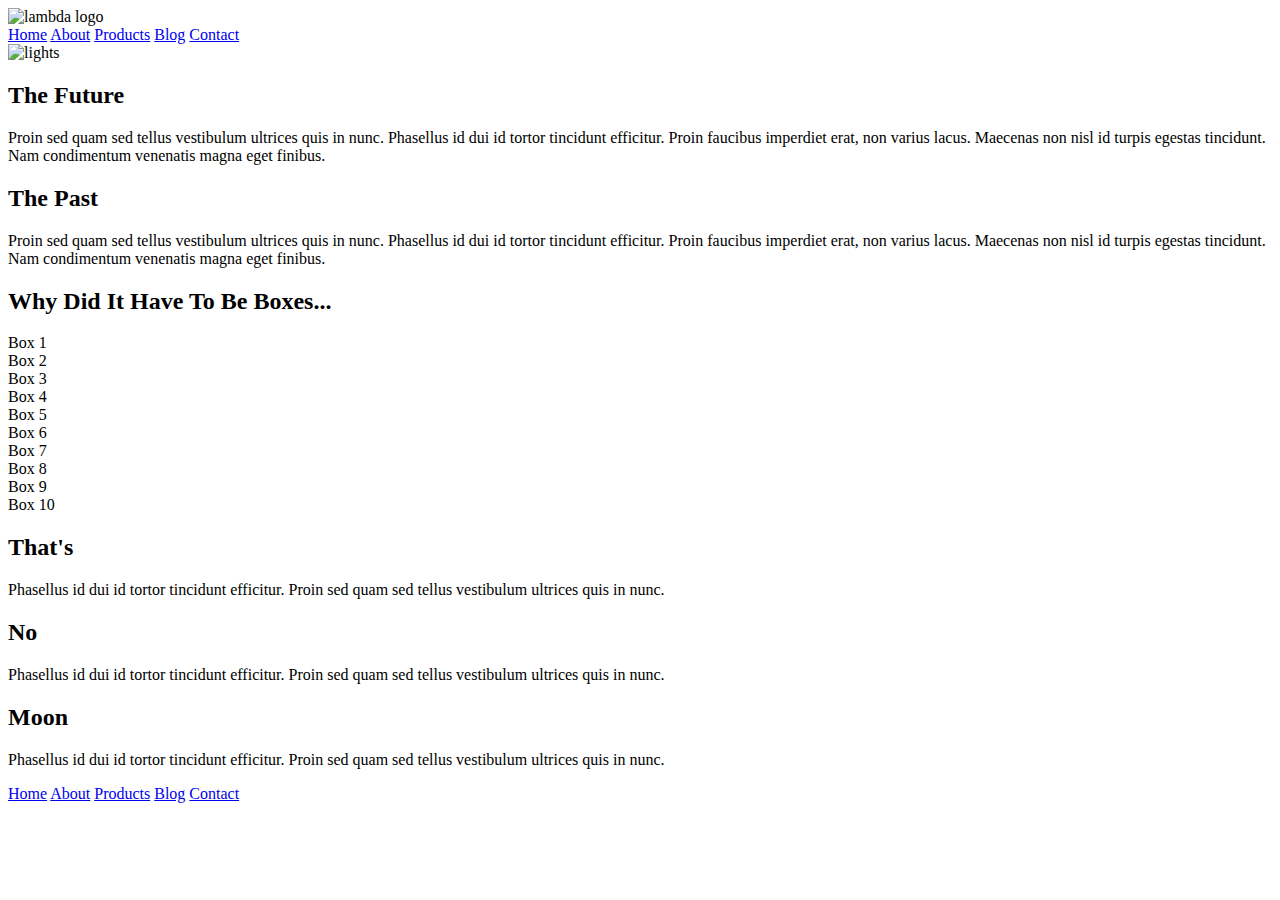
==== index.html @ 64aff48f "formatted HTML for page header, including: Lambda logo, nav bar, and header image." ====
<!doctype html>

<html lang="en">
<head>
  <meta charset="utf-8">

  <title>Sprint Challenge - Home</title>

  <link href="https://fonts.googleapis.com/css?family=Roboto|Rubik" rel="stylesheet">
  <link rel="stylesheet" href="css/index.css">

</head>

<body>
    <header>
        <img class="logo" src="img/lambda-black.png" alt="lambda logo">
        <nav>
            <a href="index.html">Home</a>
            <a href="about.html">About</a>
            <a href="##">Products</a>
            <a href="##">Blog</a>
            <a href="##">Contact</a>
        </nav>
        <div class="head image">
            <img src="img/jumbo.jpg" alt="lights">
        </div>
    </header>
    <div class="container">
   
        <section class="top-content">
            <div class="text-container">
                <h2>The Future</h2>
                <p>Proin sed quam sed tellus vestibulum ultrices quis in nunc. Phasellus id dui id tortor tincidunt efficitur. Proin faucibus imperdiet erat, non varius lacus. Maecenas non nisl id turpis egestas tincidunt. Nam condimentum venenatis magna eget finibus.</p>
            </div>
            <div class="text-container">
                <h2>The Past</h2>
                <p>Proin sed quam sed tellus vestibulum ultrices quis in nunc. Phasellus id dui id tortor tincidunt efficitur. Proin faucibus imperdiet erat, non varius lacus. Maecenas non nisl id turpis egestas tincidunt. Nam condimentum venenatis magna eget finibus.</p>
            </div>
        </section>
        
        <section class="middle-content">
        
            <h2>Why Did It Have To Be Boxes...</h2>
            
            <div class="boxes">
                <div class="box">Box 1</div>
                <div class="box">Box 2</div>
                <div class="box">Box 3</div>
                <div class="box">Box 4</div>
                <div class="box">Box 5</div>
                <div class="box">Box 6</div>
                <div class="box">Box 7</div>
                <div class="box">Box 8</div>
                <div class="box">Box 9</div>
                <div class="box">Box 10</div>
            </div>
        
        </section>

        <section class="bottom-content">

            <div class="text-container">
                <h2>That's</h2>
                <p>Phasellus id dui id tortor tincidunt efficitur. Proin sed quam sed tellus vestibulum ultrices quis in nunc.</p>
            </div>
            <div class="text-container">
                <h2>No</h2>
                <p>Phasellus id dui id tortor tincidunt efficitur. Proin sed quam sed tellus vestibulum ultrices quis in nunc.</p>
            </div>
            <div class="text-container">
                <h2>Moon</h2>
                <p>Phasellus id dui id tortor tincidunt efficitur. Proin sed quam sed tellus vestibulum ultrices quis in nunc.</p>
            </div>

        </section>
        
        <footer>
            <nav>
                <a href="#">Home</a>
                <a href="#">About</a>
                <a href="#">Products</a>
                <a href="#">Blog</a>
                <a href="#">Contact</a>
            </nav>
        </footer>
    </div><!-- container -->        
</body>
</html>
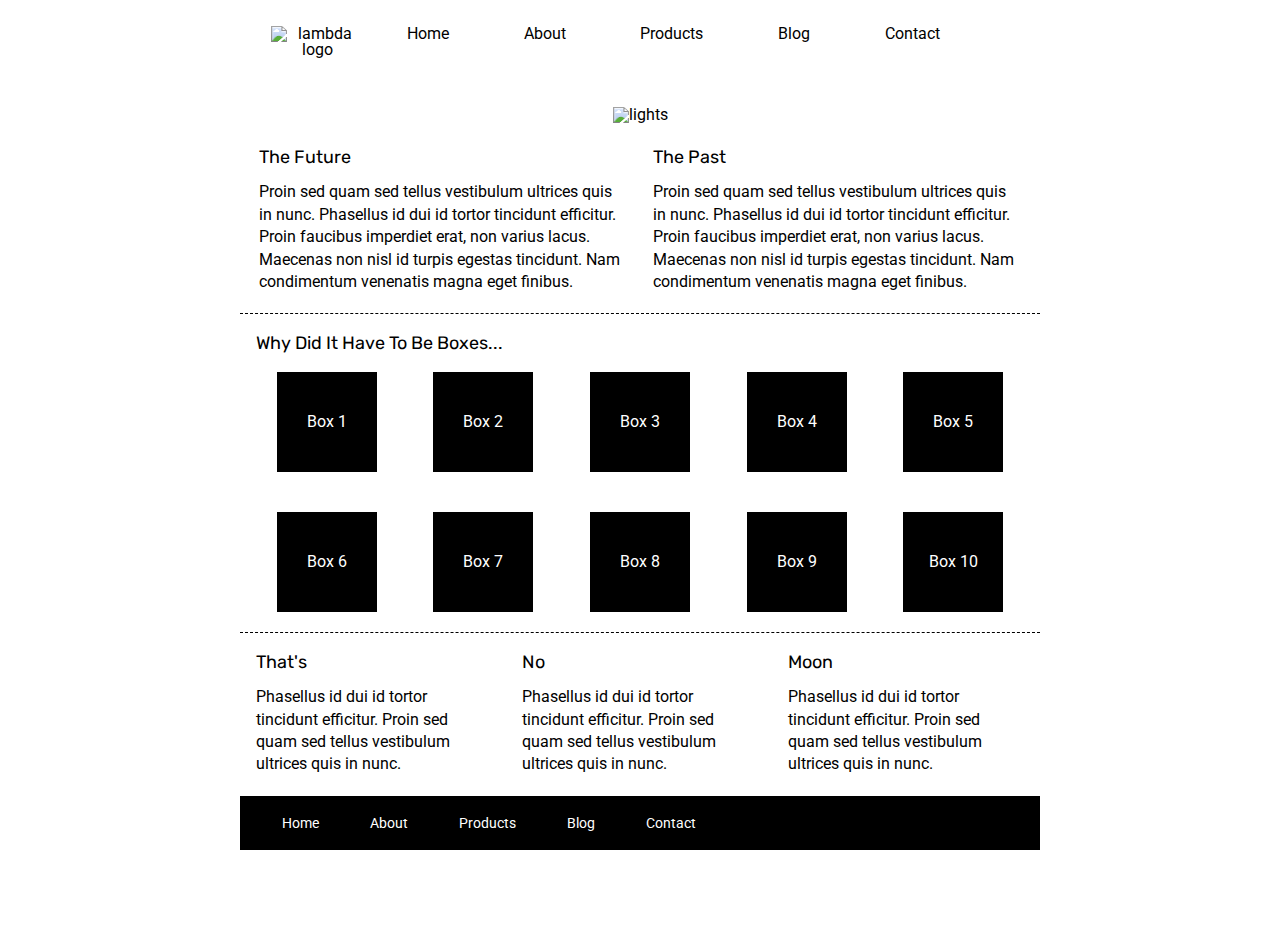
==== commit 0191f635: "Formatted all CSS for index page header. Part one the project is complete." ====
--- a/index.html
+++ b/index.html
@@ -13,14 +13,16 @@
 
 <body>
     <header>
-        <img class="logo" src="img/lambda-black.png" alt="lambda logo">
-        <nav>
-            <a href="index.html">Home</a>
-            <a href="about.html">About</a>
-            <a href="##">Products</a>
-            <a href="##">Blog</a>
-            <a href="##">Contact</a>
-        </nav>
+        <div class="navbar">
+            <img class="logo" src="img/lambda-black.png" alt="lambda logo">
+            <nav>
+                <a href="index.html">Home</a>
+                <a href="about.html">About</a>
+                <a href="##">Products</a>
+                <a href="##">Blog</a>
+                <a href="##">Contact</a>
+            </nav>
+        </div>
         <div class="head image">
             <img src="img/jumbo.jpg" alt="lights">
         </div>
--- a/css/index.css
+++ b/css/index.css
@@ -0,0 +1,167 @@
+/* http://meyerweb.com/eric/tools/css/reset/ 
+   v2.0 | 20110126
+   License: none (public domain)
+*/
+
+html, body, div, span, applet, object, iframe,
+h1, h2, h3, h4, h5, h6, p, blockquote, pre,
+a, abbr, acronym, address, big, cite, code,
+del, dfn, em, img, ins, kbd, q, s, samp,
+small, strike, strong, sub, sup, tt, var,
+b, u, i, center,
+dl, dt, dd, ol, ul, li,
+fieldset, form, label, legend,
+table, caption, tbody, tfoot, thead, tr, th, td,
+article, aside, canvas, details, embed, 
+figure, figcaption, footer, header, hgroup, 
+menu, nav, output, ruby, section, summary,
+time, mark, audio, video {
+	margin: 0;
+	padding: 0;
+	border: 0;
+	font-size: 100%;
+	font: inherit;
+	vertical-align: baseline;
+}
+/* HTML5 display-role reset for older browsers */
+article, aside, details, figcaption, figure, 
+footer, header, hgroup, menu, nav, section {
+	display: block;
+}
+body {
+	line-height: 1;
+}
+ol, ul {
+	list-style: none;
+}
+blockquote, q {
+	quotes: none;
+}
+blockquote:before, blockquote:after,
+q:before, q:after {
+	content: '';
+	content: none;
+}
+table {
+	border-collapse: collapse;
+	border-spacing: 0;
+}
+
+* {
+    box-sizing: border-box;
+}
+
+html, body {
+    height: 100%;
+    font-family: 'Roboto', sans-serif;
+}
+
+h1, h2, h3, h4, h5 {
+    font-size: 18px;
+    margin-bottom: 15px;
+    font-family: 'Rubik', sans-serif;
+}
+
+p {
+    line-height: 1.4;
+}
+
+.container {
+    width: 800px;
+    margin: 0 auto;
+}
+header{
+    margin: 2%;
+    text-align: center;
+}
+
+nav a{
+    text-decoration: none;
+    color:black;
+    padding: 0 5.7%;
+    
+}
+.navbar{
+    display: flex;
+    align-items: baseline;
+    margin: 0 2% 4% 0;
+    padding: 0 20%;
+}
+nav{
+    display: inline-block;
+    width: 100%;
+}
+
+.top-content {
+    display: flex;
+    flex-wrap: wrap;
+    justify-content: space-evenly;
+    margin-bottom: 20px;
+    border-bottom: 1px dashed black;
+}
+
+.top-content .text-container {
+    width: 48%;
+    padding: 0 1%;
+    padding-bottom: 20px;  
+}
+
+.middle-content {
+    margin-bottom: 20px;
+    border-bottom: 1px dashed black;
+}
+
+.middle-content h2 {
+    padding: 0 2%;
+    margin-bottom: 0;
+}
+
+.middle-content .boxes {
+    display: flex;
+    flex-wrap: wrap;
+    justify-content: space-evenly;
+}
+
+.middle-content .boxes .box {
+    width: 12.5%;
+    height: 100px;
+    background: black;
+    margin: 20px 2.5%;
+    color: white;
+    display: flex;
+    align-items: center;
+    justify-content: center;
+}
+
+.bottom-content {
+    display: flex;
+    margin: 0 2% 20px;
+    justify-content: space-around;
+}
+
+.bottom-content .text-container {
+    padding-right: 4%;
+}
+
+.bottom-content .text-container:last-child {
+    padding-right: 0;
+}
+
+footer {
+    width: 100%;
+    background: black;
+}
+
+footer nav {
+    width: 60%;
+    display: flex;
+    justify-content: space-between;
+    align-items: center;
+    padding: 20px 2%;
+    font-size: 14px;
+}
+
+footer nav a {
+    color: white;
+    text-decoration: none;
+}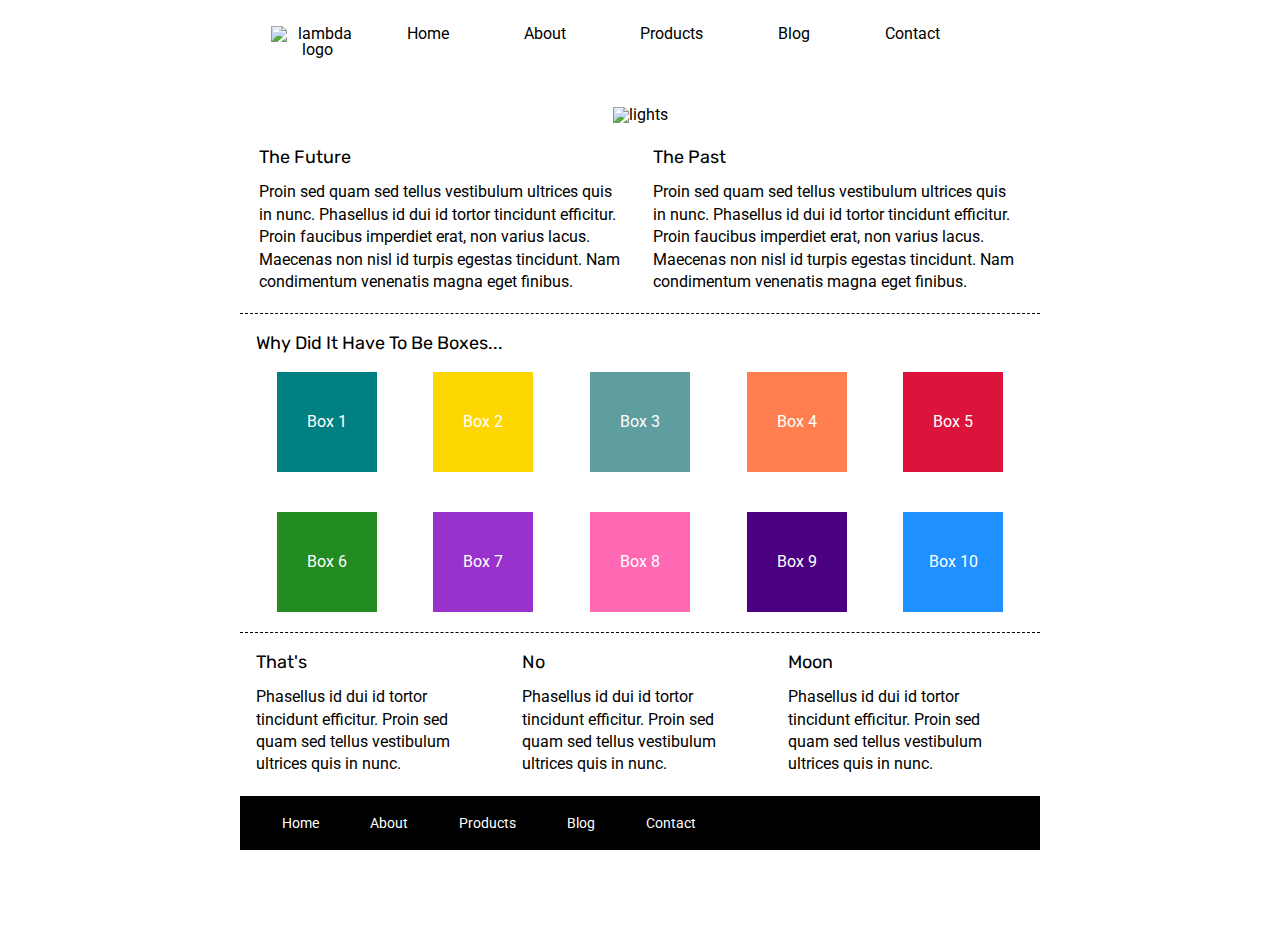
==== commit 2fdc50c1: "added color to all to baxes by giving them each their own unique id. Deleted background color black " ====
--- a/index.html
+++ b/index.html
@@ -45,16 +45,16 @@
             <h2>Why Did It Have To Be Boxes...</h2>
             
             <div class="boxes">
-                <div class="box">Box 1</div>
-                <div class="box">Box 2</div>
-                <div class="box">Box 3</div>
-                <div class="box">Box 4</div>
-                <div class="box">Box 5</div>
-                <div class="box">Box 6</div>
-                <div class="box">Box 7</div>
-                <div class="box">Box 8</div>
-                <div class="box">Box 9</div>
-                <div class="box">Box 10</div>
+                <div class="box" id="box1">Box 1</div>
+                <div class="box" id="box2">Box 2</div>
+                <div class="box" id="box3">Box 3</div>
+                <div class="box" id="box4">Box 4</div>
+                <div class="box" id="box5">Box 5</div>
+                <div class="box" id="box6">Box 6</div>
+                <div class="box" id="box7">Box 7</div>
+                <div class="box" id="box8">Box 8</div>
+                <div class="box" id="box9">Box 9</div>
+                <div class="box" id="box10">Box 10</div>
             </div>
         
         </section>
--- a/css/index.css
+++ b/css/index.css
@@ -125,14 +125,42 @@
 .middle-content .boxes .box {
     width: 12.5%;
     height: 100px;
-    background: black;
     margin: 20px 2.5%;
     color: white;
     display: flex;
     align-items: center;
     justify-content: center;
 }
-
+#box1{
+    background-color: teal;
+}
+#box2{
+    background-color: gold;
+}
+#box3{
+    background-color: cadetblue;
+}
+#box4{
+    background-color: coral;
+}
+#box5{
+    background-color: crimson;
+}
+#box6{
+    background-color: forestgreen;
+}
+#box7{
+    background-color: darkorchid;
+}
+#box8{
+    background-color: hotpink;
+}
+#box9{
+    background-color: indigo;
+}
+#box10{
+    background-color: dodgerblue;
+}
 .bottom-content {
     display: flex;
     margin: 0 2% 20px;
